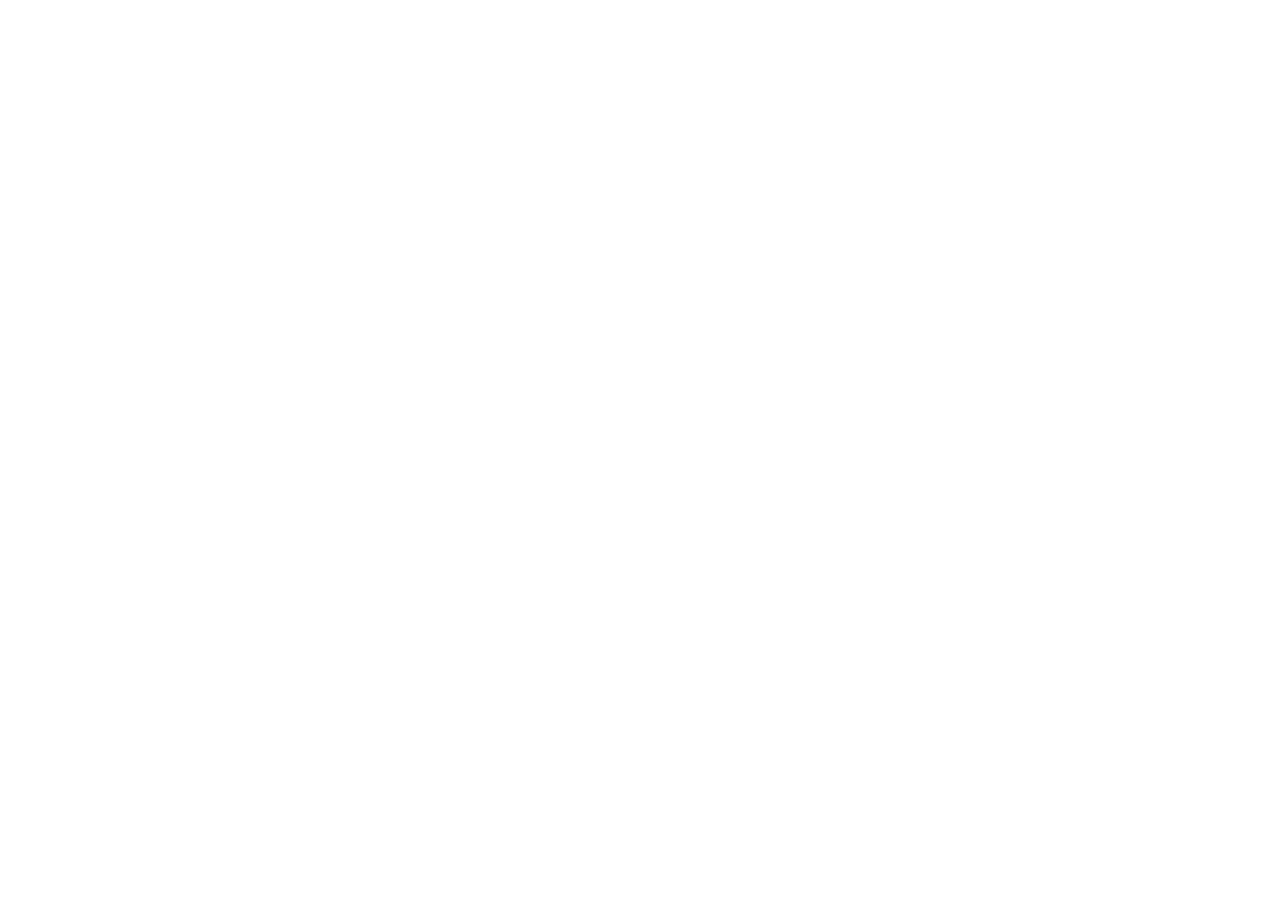
==== index.html @ 88d3b3ad "init commit" ====
<!DOCTYPE html>
<html lang="en">
<head>
    <meta charset="UTF-8">
    <meta name="viewport" content="width=device-width, initial-scale=1.0">
    <title>Test css</title>
</head>
<body>
    <header></header>
    <main></main>
    <footer></footer>
</body>
</html>
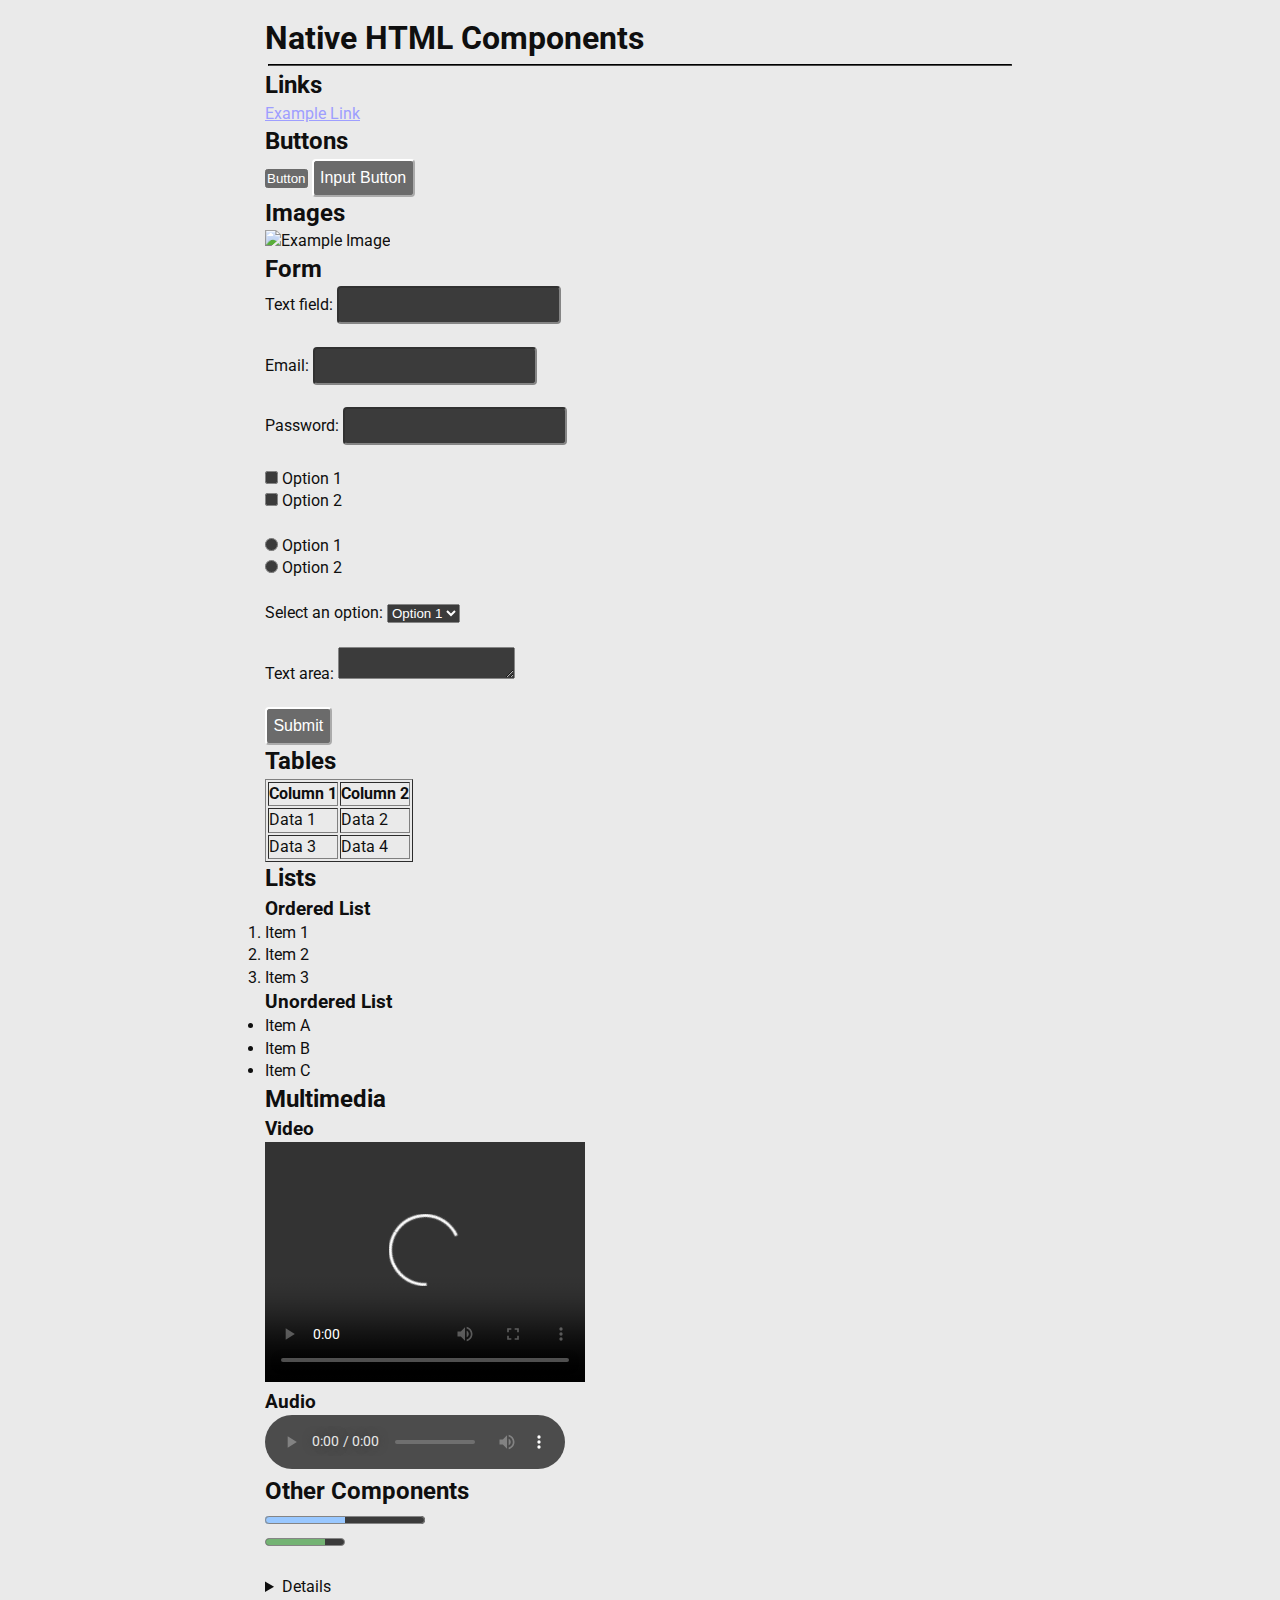
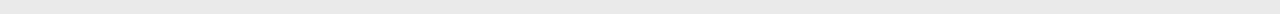
==== commit ec0afc95: "first css changes" ====
--- a/index.html
+++ b/index.html
@@ -1,13 +1,127 @@
 <!DOCTYPE html>
 <html lang="en">
-<head>
-    <meta charset="UTF-8">
-    <meta name="viewport" content="width=device-width, initial-scale=1.0">
-    <title>Test css</title>
-</head>
-<body>
-    <header></header>
-    <main></main>
-    <footer></footer>
-</body>
-</html>+  <head>
+    <meta charset="UTF-8" />
+    <meta name="viewport" content="width=device-width, initial-scale=1.0" />
+    <title>Native HTML Components</title>
+    <link rel="stylesheet" href="./db.css" />
+  </head>
+  <body>
+    <h1>Native HTML Components</h1>
+    <hr>
+
+    <!-- Links -->
+    <h2>Links</h2>
+    <a href="#">Example Link</a>
+
+    <!-- Buttons -->
+    <h2>Buttons</h2>
+    <button>Button</button>
+    <input type="button" value="Input Button" />
+
+    <!-- Images -->
+    <h2>Images</h2>
+    <img src="https://via.placeholder.com/150" alt="Example Image" />
+
+    <!-- Form -->
+    <h2>Form</h2>
+    <form>
+      <!-- Text fields -->
+      <label for="text">Text field:</label>
+      <input type="text" id="text" name="text" /><br /><br />
+
+      <label for="email">Email:</label>
+      <input type="email" id="email" name="email" /><br /><br />
+
+      <label for="password">Password:</label>
+      <input type="password" id="password" name="password" /><br /><br />
+
+      <!-- Checkboxes -->
+      <label><input type="checkbox" name="option1" value="1" /> Option 1</label
+      ><br />
+      <label><input type="checkbox" name="option2" value="2" /> Option 2</label
+      ><br /><br />
+
+      <!-- Radio buttons -->
+      <label><input type="radio" name="radio" value="option1" /> Option 1</label
+      ><br />
+      <label><input type="radio" name="radio" value="option2" /> Option 2</label
+      ><br /><br />
+
+      <!-- Dropdown (select) -->
+      <label for="select">Select an option:</label>
+      <select id="select" name="select">
+        <option value="1">Option 1</option>
+        <option value="2">Option 2</option>
+        <option value="3">Option 3</option></select
+      ><br /><br />
+
+      <!-- Textarea -->
+      <label for="textarea">Text area:</label>
+      <textarea id="textarea" name="textarea"></textarea><br /><br />
+
+      <input type="submit" value="Submit" />
+    </form>
+
+    <!-- Tables -->
+    <h2>Tables</h2>
+    <table border="1">
+      <thead>
+        <tr>
+          <th>Column 1</th>
+          <th>Column 2</th>
+        </tr>
+      </thead>
+      <tbody>
+        <tr>
+          <td>Data 1</td>
+          <td>Data 2</td>
+        </tr>
+        <tr>
+          <td>Data 3</td>
+          <td>Data 4</td>
+        </tr>
+      </tbody>
+    </table>
+
+    <!-- Lists -->
+    <h2>Lists</h2>
+    <h3>Ordered List</h3>
+    <ol>
+      <li>Item 1</li>
+      <li>Item 2</li>
+      <li>Item 3</li>
+    </ol>
+
+    <h3>Unordered List</h3>
+    <ul>
+      <li>Item A</li>
+      <li>Item B</li>
+      <li>Item C</li>
+    </ul>
+
+    <!-- Multimedia -->
+    <h2>Multimedia</h2>
+    <h3>Video</h3>
+    <video width="320" height="240" controls>
+      <source src="movie.mp4" type="video/mp4" />
+      Your browser does not support the video tag.
+    </video>
+
+    <h3>Audio</h3>
+    <audio controls>
+      <source src="audio.mp3" type="audio/mpeg" />
+      Your browser does not support the audio element.
+    </audio>
+
+    <!-- Other components -->
+    <h2>Other Components</h2>
+    <progress value="50" max="100"></progress><br />
+    <meter min="0" max="100" value="75">75%</meter><br /><br />
+
+    <details>
+      <summary>Details</summary>
+      This is hidden content that is revealed when clicked.
+    </details>
+  </body>
+</html>
--- a/db.css
+++ b/db.css
@@ -0,0 +1,50 @@
+@import url("https://fonts.googleapis.com/css2?family=Roboto:ital,wght@0,100;0,300;0,400;0,500;0,700;0,900;1,100;1,300;1,400;1,500;1,700;1,900&display=swap");
+
+:root {
+  --text-1: #0f0f0f;
+  --text-2: #4b4b4b;
+  --scrollbar-1: rgb(170, 170, 170);
+  --scrollbar-2: #fff;
+  --background-1: #eaeaea;
+}
+
+@media (prefers-color-scheme: dark) {
+  :root {
+    --text-1: #f8f8f8;
+    --text-2: #aaaaaa;
+    --scrollbar-1: #040a0f;
+    --scrollbar-2: #202b38;
+    --background-1: #090c1d;
+  }
+}
+* {
+  margin: 0;
+  padding: 0;
+}
+
+html {
+  font-family: "Roboto", "Open Sans", "Helvetica Neue", sans-serif;
+  scrollbar-color: var(--scrollbar-1) var(--scrollbar-2);
+  scrollbar-width: 4px;
+}
+
+body {
+  color-scheme: dark;
+  max-width: 750px;
+  background: var(--background-1);
+  color: var(--text-1);
+  font-size: 1rem;
+  line-height: 1.4;
+  padding: 1rem;
+  margin: 0 auto;
+}
+
+hr {
+  margin: 0.2rem;
+  border-color: var(--text-2);
+}
+input {
+  border-radius: 4px;
+  padding: 0.5rem 0.4rem;
+  font-size: 1rem;
+}
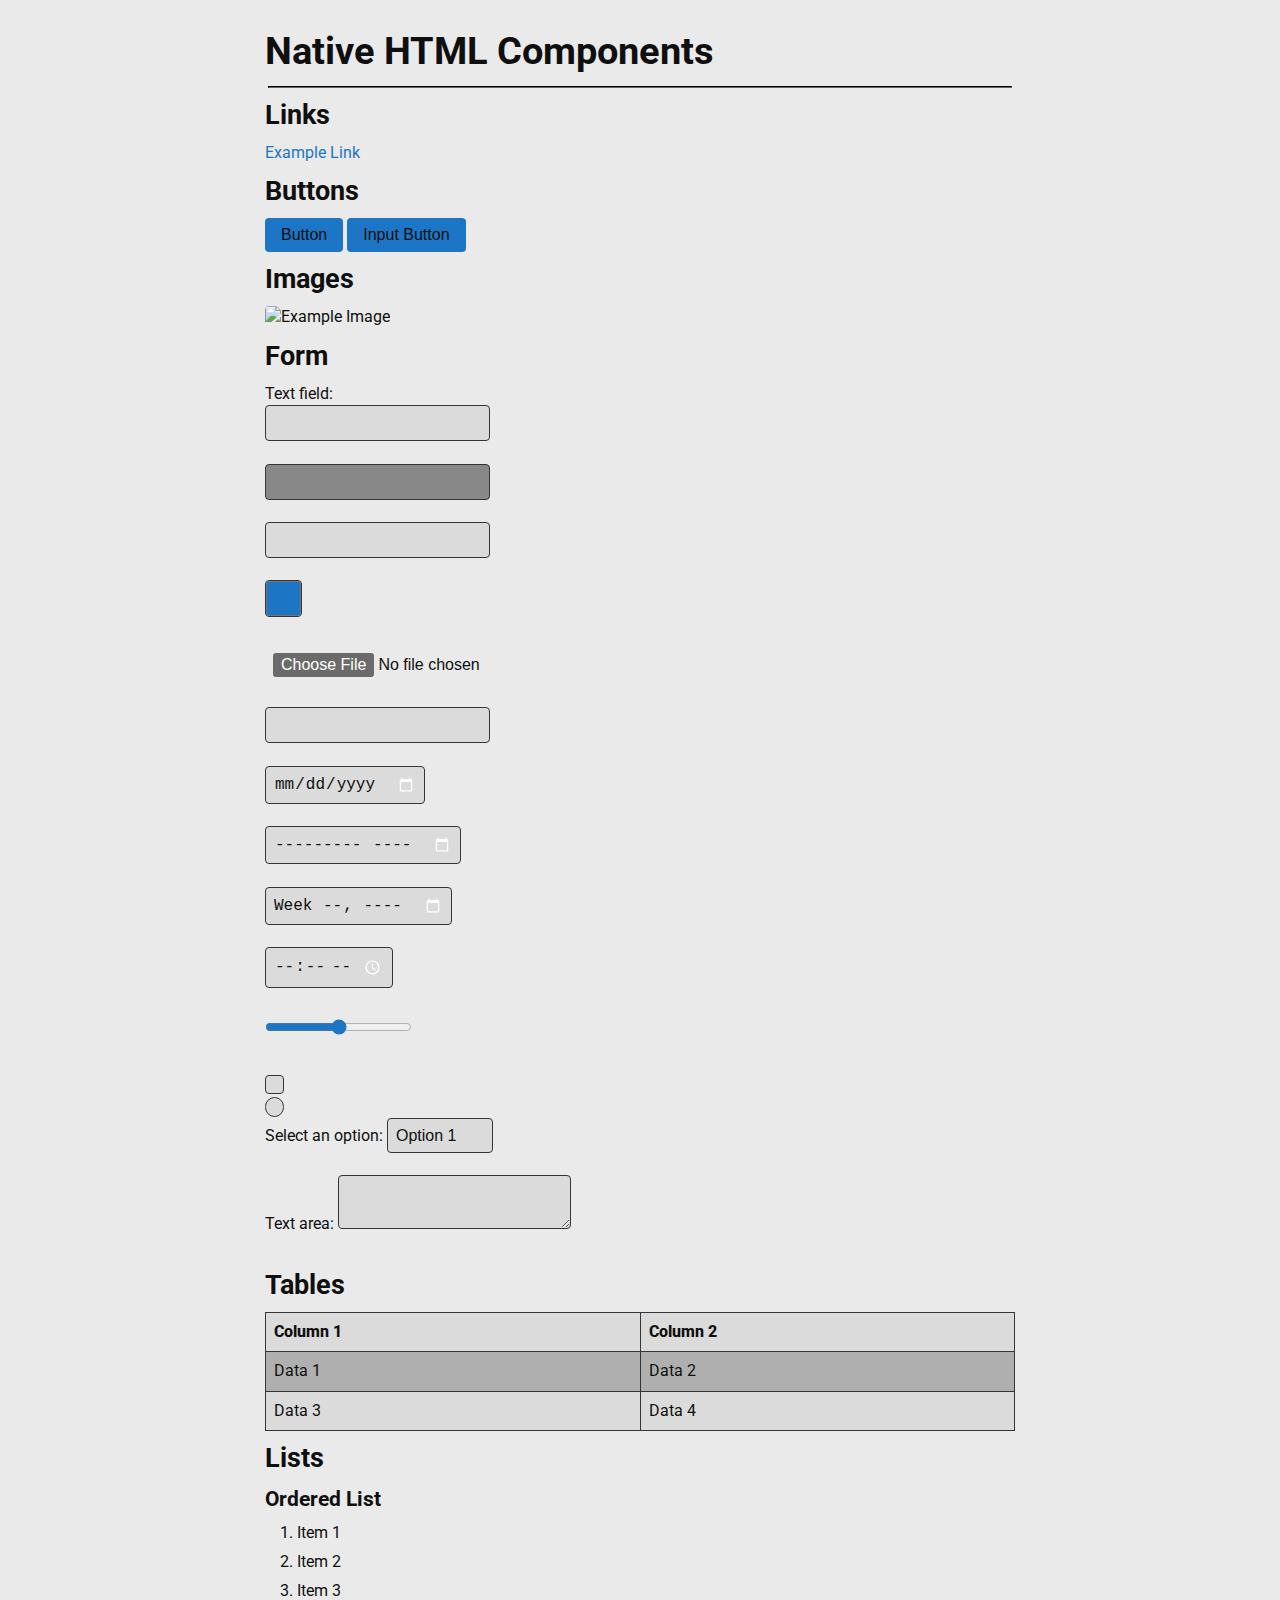
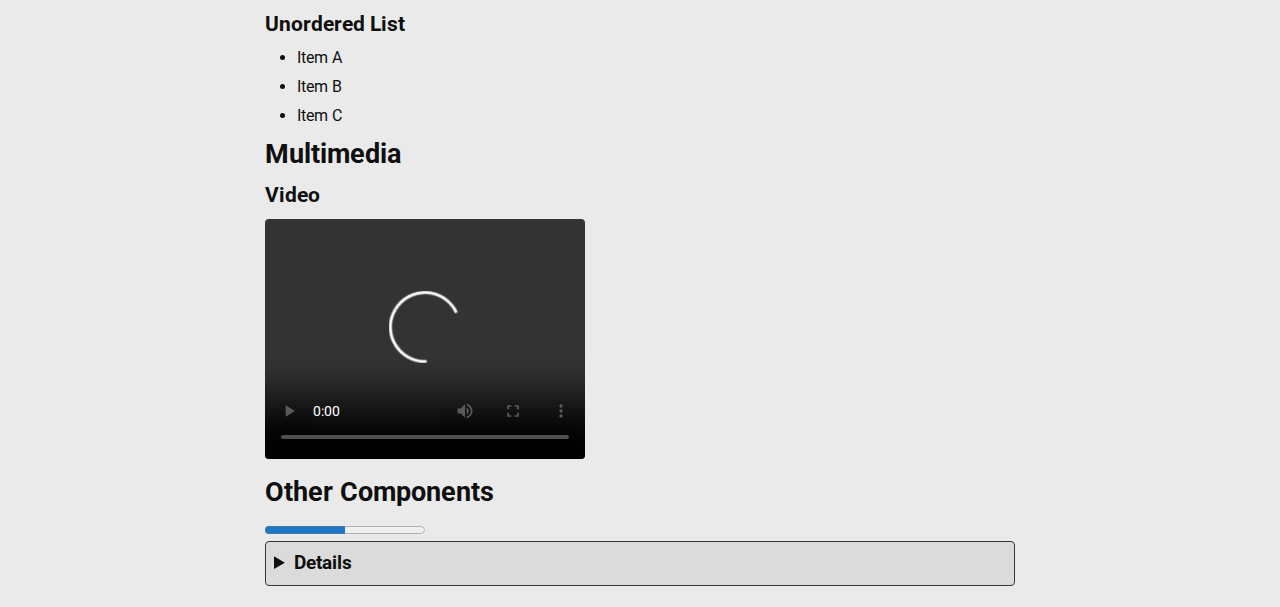
==== commit bcd28b3e: "inputs, select, buttons" ====
--- a/index.html
+++ b/index.html
@@ -2,13 +2,13 @@
 <html lang="en">
   <head>
     <meta charset="UTF-8" />
-    <meta name="viewport" content="width=device-width, initial-scale=1.0" />
+    <!-- <meta name="viewport" content="width=device-width, initial-scale=1.0" /> -->
     <title>Native HTML Components</title>
     <link rel="stylesheet" href="./db.css" />
   </head>
   <body>
     <h1>Native HTML Components</h1>
-    <hr>
+    <hr />
 
     <!-- Links -->
     <h2>Links</h2>
@@ -27,26 +27,25 @@
     <h2>Form</h2>
     <form>
       <!-- Text fields -->
-      <label for="text">Text field:</label>
+      <label for="text">Text field:</label><br>
       <input type="text" id="text" name="text" /><br /><br />
+      <input type="text" disabled /><br /><br />
+      <input type="text" readonly /><br /><br />
+      <input type="color" value="#1c76c5" /><br /><br />
+      <input type="file" /><br /><br />
+      <input type="password" /><br /><br />
+      <input type="date" /><br /><br />
+      <input type="month" /><br /><br />
+      <input type="week" /><br /><br />
+      <input type="time" /><br /><br />
+      <input type="range" /><br /><br />
 
-      <label for="email">Email:</label>
-      <input type="email" id="email" name="email" /><br /><br />
+      <input type="checkbox" name="option1" value="1" />
+      <br />
 
-      <label for="password">Password:</label>
-      <input type="password" id="password" name="password" /><br /><br />
+      <input type="radio" name="radio" value="option1" />
 
-      <!-- Checkboxes -->
-      <label><input type="checkbox" name="option1" value="1" /> Option 1</label
-      ><br />
-      <label><input type="checkbox" name="option2" value="2" /> Option 2</label
-      ><br /><br />
-
-      <!-- Radio buttons -->
-      <label><input type="radio" name="radio" value="option1" /> Option 1</label
-      ><br />
-      <label><input type="radio" name="radio" value="option2" /> Option 2</label
-      ><br /><br />
+      <br />
 
       <!-- Dropdown (select) -->
       <label for="select">Select an option:</label>
@@ -59,8 +58,6 @@
       <!-- Textarea -->
       <label for="textarea">Text area:</label>
       <textarea id="textarea" name="textarea"></textarea><br /><br />
-
-      <input type="submit" value="Submit" />
     </form>
 
     <!-- Tables -->
@@ -108,16 +105,9 @@
       Your browser does not support the video tag.
     </video>
 
-    <h3>Audio</h3>
-    <audio controls>
-      <source src="audio.mp3" type="audio/mpeg" />
-      Your browser does not support the audio element.
-    </audio>
-
     <!-- Other components -->
     <h2>Other Components</h2>
     <progress value="50" max="100"></progress><br />
-    <meter min="0" max="100" value="75">75%</meter><br /><br />
 
     <details>
       <summary>Details</summary>
--- a/db.css
+++ b/db.css
@@ -6,15 +6,29 @@
   --scrollbar-1: rgb(170, 170, 170);
   --scrollbar-2: #fff;
   --background-1: #eaeaea;
+  --input-background-1: #dbdbdb;
+  --input-background-2: #888888;
+  --input-background-3: #afafaf;
+  --border: #353535;
+  --select-arrow: url("");
+  --primary: #1c76c5;
+  --primary-hover: #145894;
+
+  --border-radius: 4px;
 }
 
 @media (prefers-color-scheme: dark) {
   :root {
-    --text-1: #f8f8f8;
-    --text-2: #aaaaaa;
+    --text-1: #dadada;
+    --text-2: #c7c7c7;
     --scrollbar-1: #040a0f;
     --scrollbar-2: #202b38;
-    --background-1: #090c1d;
+    --background-1: #0c0c0c;
+    --input-background-1: #121212;
+    --input-background-2: #272727;
+    --input-background-3: #191919;
+    --select-arrow: url("[data-uri]");
+    --border: #353535;
   }
 }
 * {
@@ -41,10 +55,234 @@
 
 hr {
   margin: 0.2rem;
-  border-color: var(--text-2);
-}
+  border-color: var(--text-1);
+}
+
+textarea,
+select,
 input {
-  border-radius: 4px;
-  padding: 0.5rem 0.4rem;
-  font-size: 1rem;
-}
+  appearance: none;
+  -webkit-appearance: none;
+  -moz-appearance: none;
+}
+/* Titles */
+h1,
+h2,
+h3,
+h4,
+h5,
+h6 {
+  font-weight: bolder;
+  margin-bottom: 0.5rem;
+  margin-top: 0.5rem;
+}
+
+h1 {
+  font-size: 2.4rem;
+}
+h2 {
+  font-size: 1.7rem;
+}
+h3 {
+  font-size: 1.3rem;
+}
+h4 {
+  font-size: 1.1rem;
+}
+h5 {
+  font-size: 1rem;
+}
+h6 {
+  font-size: 0.9rem;
+}
+
+/* Anchor */
+a {
+  color: var(--primary);
+  text-decoration: none;
+}
+a:hover {
+  color: var(--primary-hover);
+  text-decoration: underline;
+}
+
+/* Inputs */
+input,
+select,
+textarea {
+  color: var(--text-1);
+  background-color: var(--input-background-1);
+  border-radius: var(--border-radius);
+  padding: 0.5rem;
+  font-size: 1rem;
+  border: 1px solid var(--border);
+  transition: 0.2s ease-in-out all;
+}
+input:focus,
+select:focus,
+textarea:focus {
+  border: 1px solid var(--primary);
+  outline: none;
+}
+
+input[type="color"] {
+  padding: 0;
+  height: 2.3rem;
+  overflow: none;
+  width: 2.3rem;
+  cursor: pointer;
+}
+
+input[type="color"]::-webkit-color-swatch-wrapper {
+  padding: 0;
+}
+input[disabled] {
+  background-color: var(--input-background-2);
+}
+input[disabled],
+input[readonly] {
+  cursor: context-menu;
+}
+input[type="file"] {
+  background: none;
+  border: none;
+}
+
+input[type="range"],
+input[type="file"] {
+  background-color: none;
+}
+input[type="checkbox"],
+input[type="radio"] {
+  position: relative;
+  vertical-align: middle;
+  width: 1.2rem;
+  height: 1.2rem;
+}
+input[type="radio"] {
+  border-radius: 50%;
+}
+input[type="checkbox"]:checked,
+input[type="radio"]:checked {
+  background-color: var(--primary);
+}
+
+input[type="checkbox"]:checked::after {
+  content: "✔";
+  color: var(--input-background-1);
+  position: absolute;
+  top: -2px;
+  left: 3px;
+}
+input[type="radio"]:checked::after {
+  content: "";
+  display: block;
+  background-color: var(--input-background-1);
+  width: 0.6rem;
+  height: 0.6rem;
+  border-radius: 50%;
+  position: absolute;
+  top: 50%;
+  left: 54%;
+  transform: translate(-50%, -50%);
+}
+
+input[type="range"] {
+  appearance: auto;
+  accent-color: var(--primary);
+}
+
+progress {
+  accent-color: var(--primary);
+}
+
+/* Select */
+select {
+  background: var(--input-background-1) var(--select-arrow) calc(100% - 4px)
+    no-repeat;
+  padding-right: 35px;
+}
+
+/* Buttons */
+button,
+input[type="submit"],
+input[type="reset"],
+input[type="button"] {
+  border: none;
+  outline: none;
+  cursor: pointer;
+  padding: 0.5rem 1rem;
+  font-size: 1rem;
+  border-radius: var(--border-radius);
+  background-color: var(--primary);
+  color: var(--text-1);
+}
+
+button:hover,
+input[type="submit"]:hover,
+input[type="reset"]:hover,
+input[type="button"]:hover {
+  background: var(--primary-hover);
+}
+
+/* Table */
+table {
+  width: 100%;
+  border: var(--border);
+  border-collapse: collapse;
+}
+th,
+td {
+  border-bottom: 1px solid var(--border);
+  padding: 0.5rem;
+}
+th {
+  text-align: left;
+  font-weight: 800;
+  background: var(--input-background-1);
+}
+tr:nth-child(odd) {
+  background: var(--input-background-3);
+}
+tr:nth-child(even) {
+  background: var(--input-background-1);
+}
+
+/* Lists*/
+ol,
+ul {
+  padding-left: 2rem;
+}
+li {
+  margin-top: 0.4rem;
+}
+
+/* Media */
+video,
+img {
+  border-radius: var(--border-radius);
+}
+/* Details */
+details {
+  padding: 0.5rem;
+  background-color: var(--input-background-1);
+  font-size: 1.2rem;
+  border: 1px solid var(--border);
+  border-radius: var(--border-radius);
+}
+summary {
+  cursor: pointer;
+  font-weight: bold;
+  padding: 0.5rem;
+  margin: -0.5rem;
+  word-break: break-all;
+}
+details[open] > summary + * {
+  margin-top: 0;
+}
+details[open] > summary {
+  margin-bottom: 0.5rem;
+}
+details[open] > :last-child {
+  margin-bottom: 0;
+}
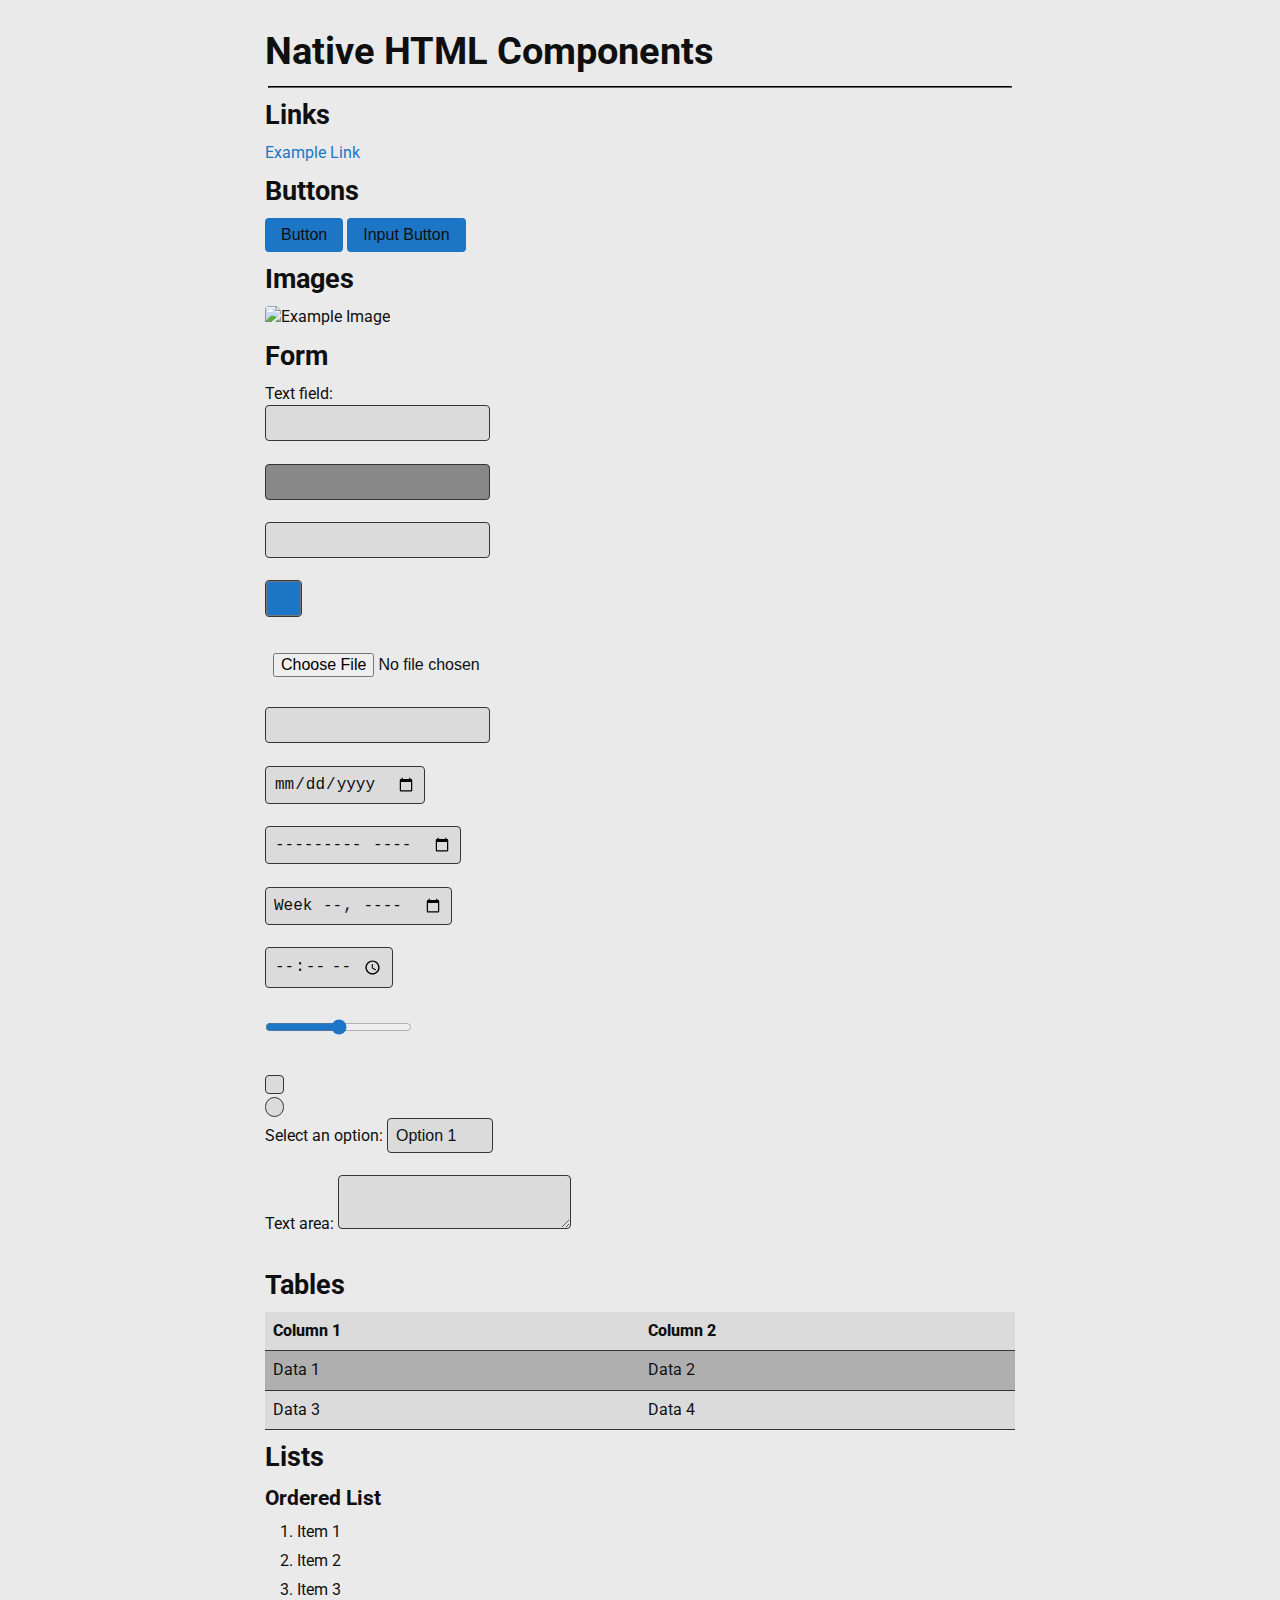
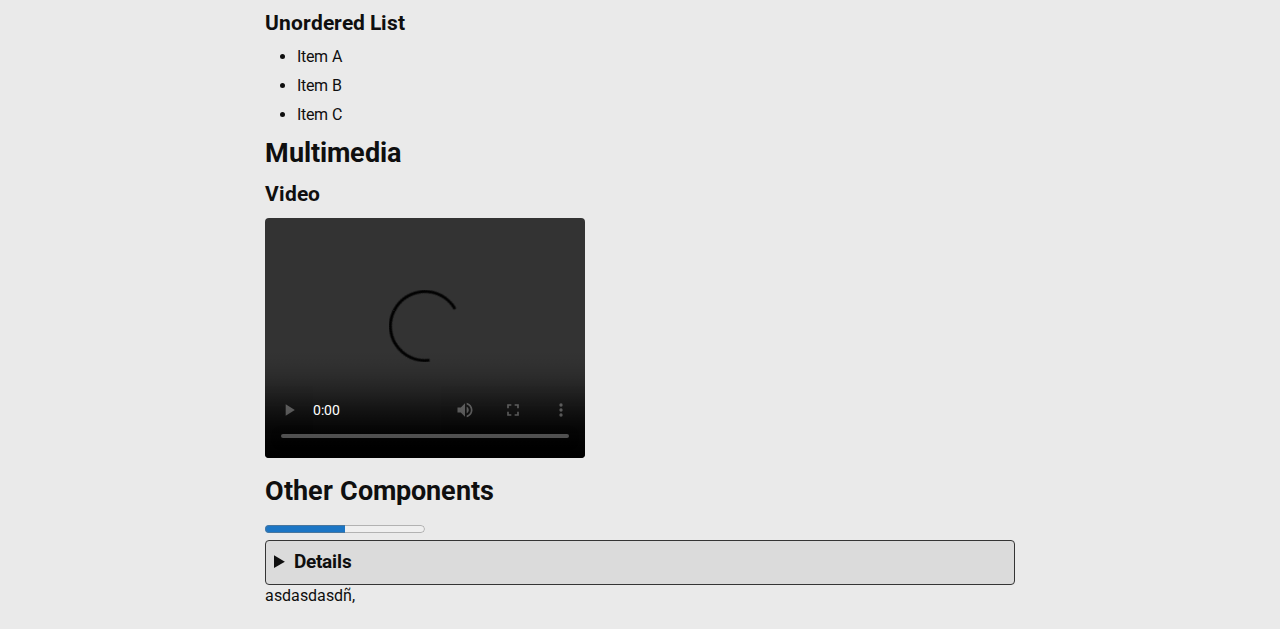
==== commit 78841401: "refactor: update CSS variables for improved theming and add demo HTML structure" ====
--- a/index.html
+++ b/index.html
@@ -62,7 +62,7 @@
 
     <!-- Tables -->
     <h2>Tables</h2>
-    <table border="1">
+    <table >
       <thead>
         <tr>
           <th>Column 1</th>
@@ -113,5 +113,8 @@
       <summary>Details</summary>
       This is hidden content that is revealed when clicked.
     </details>
+    <aside>
+      asdasdasdñ,
+    </aside>
   </body>
 </html>
--- a/db.css
+++ b/db.css
@@ -1,34 +1,35 @@
 @import url("https://fonts.googleapis.com/css2?family=Roboto:ital,wght@0,100;0,300;0,400;0,500;0,700;0,900;1,100;1,300;1,400;1,500;1,700;1,900&display=swap");
 
 :root {
-  --text-1: #0f0f0f;
-  --text-2: #4b4b4b;
-  --scrollbar-1: rgb(170, 170, 170);
-  --scrollbar-2: #fff;
-  --background-1: #eaeaea;
-  --input-background-1: #dbdbdb;
-  --input-background-2: #888888;
-  --input-background-3: #afafaf;
+  --text-1: #dadada;
+  --text-2: #c7c7c7;
+  --scrollbar-1: #040a0f;
+  --scrollbar-2: #202b38;
+  --background-1: #0c0c0c;
+  --input-background-1: #121212;
+  --input-background-2: #272727;
+  --input-background-3: #191919;
   --border: #353535;
-  --select-arrow: url("");
+  --select-arrow: url("[data-uri]");
+
   --primary: #1c76c5;
   --primary-hover: #145894;
 
   --border-radius: 4px;
 }
 
-@media (prefers-color-scheme: dark) {
+@media (prefers-color-scheme: light) {
   :root {
-    --text-1: #dadada;
-    --text-2: #c7c7c7;
-    --scrollbar-1: #040a0f;
-    --scrollbar-2: #202b38;
-    --background-1: #0c0c0c;
-    --input-background-1: #121212;
-    --input-background-2: #272727;
-    --input-background-3: #191919;
-    --select-arrow: url("[data-uri]");
+    --text-1: #0f0f0f;
+    --text-2: #4b4b4b;
+    --scrollbar-1: rgb(170, 170, 170);
+    --scrollbar-2: #fff;
+    --background-1: #eaeaea;
+    --input-background-1: #dbdbdb;
+    --input-background-2: #888888;
+    --input-background-3: #afafaf;
     --border: #353535;
+    --select-arrow: url("");
   }
 }
 * {
@@ -37,13 +38,13 @@
 }
 
 html {
-  font-family: "Roboto", "Open Sans", "Helvetica Neue", sans-serif;
+  font-family: "Poppins", "Roboto", "Open Sans", "Helvetica Neue", sans-serif;
   scrollbar-color: var(--scrollbar-1) var(--scrollbar-2);
   scrollbar-width: 4px;
 }
 
 body {
-  color-scheme: dark;
+  /* color-scheme: dark; */
   max-width: 750px;
   background: var(--background-1);
   color: var(--text-1);
@@ -52,19 +53,27 @@
   padding: 1rem;
   margin: 0 auto;
 }
+/* Containers */
+section {
+  padding: 2rem 0;
+  border-top: 1px solid var(--border);
+  border-bottom: 1px solid var(--border);
+  margin: 2rem 0;
+}
+article {
+  padding: 0.5rem;
+  border: 1px solid var(--border);
+  margin: 1rem 0;
+  border-radius: var(--border-radius);
+}
+
+/* Separators */
 
 hr {
   margin: 0.2rem;
   border-color: var(--text-1);
 }
 
-textarea,
-select,
-input {
-  appearance: none;
-  -webkit-appearance: none;
-  -moz-appearance: none;
-}
 /* Titles */
 h1,
 h2,
@@ -107,6 +116,13 @@
 }
 
 /* Inputs */
+textarea,
+select,
+input {
+  appearance: none;
+  -webkit-appearance: none;
+  -moz-appearance: none;
+}
 input,
 select,
 textarea {
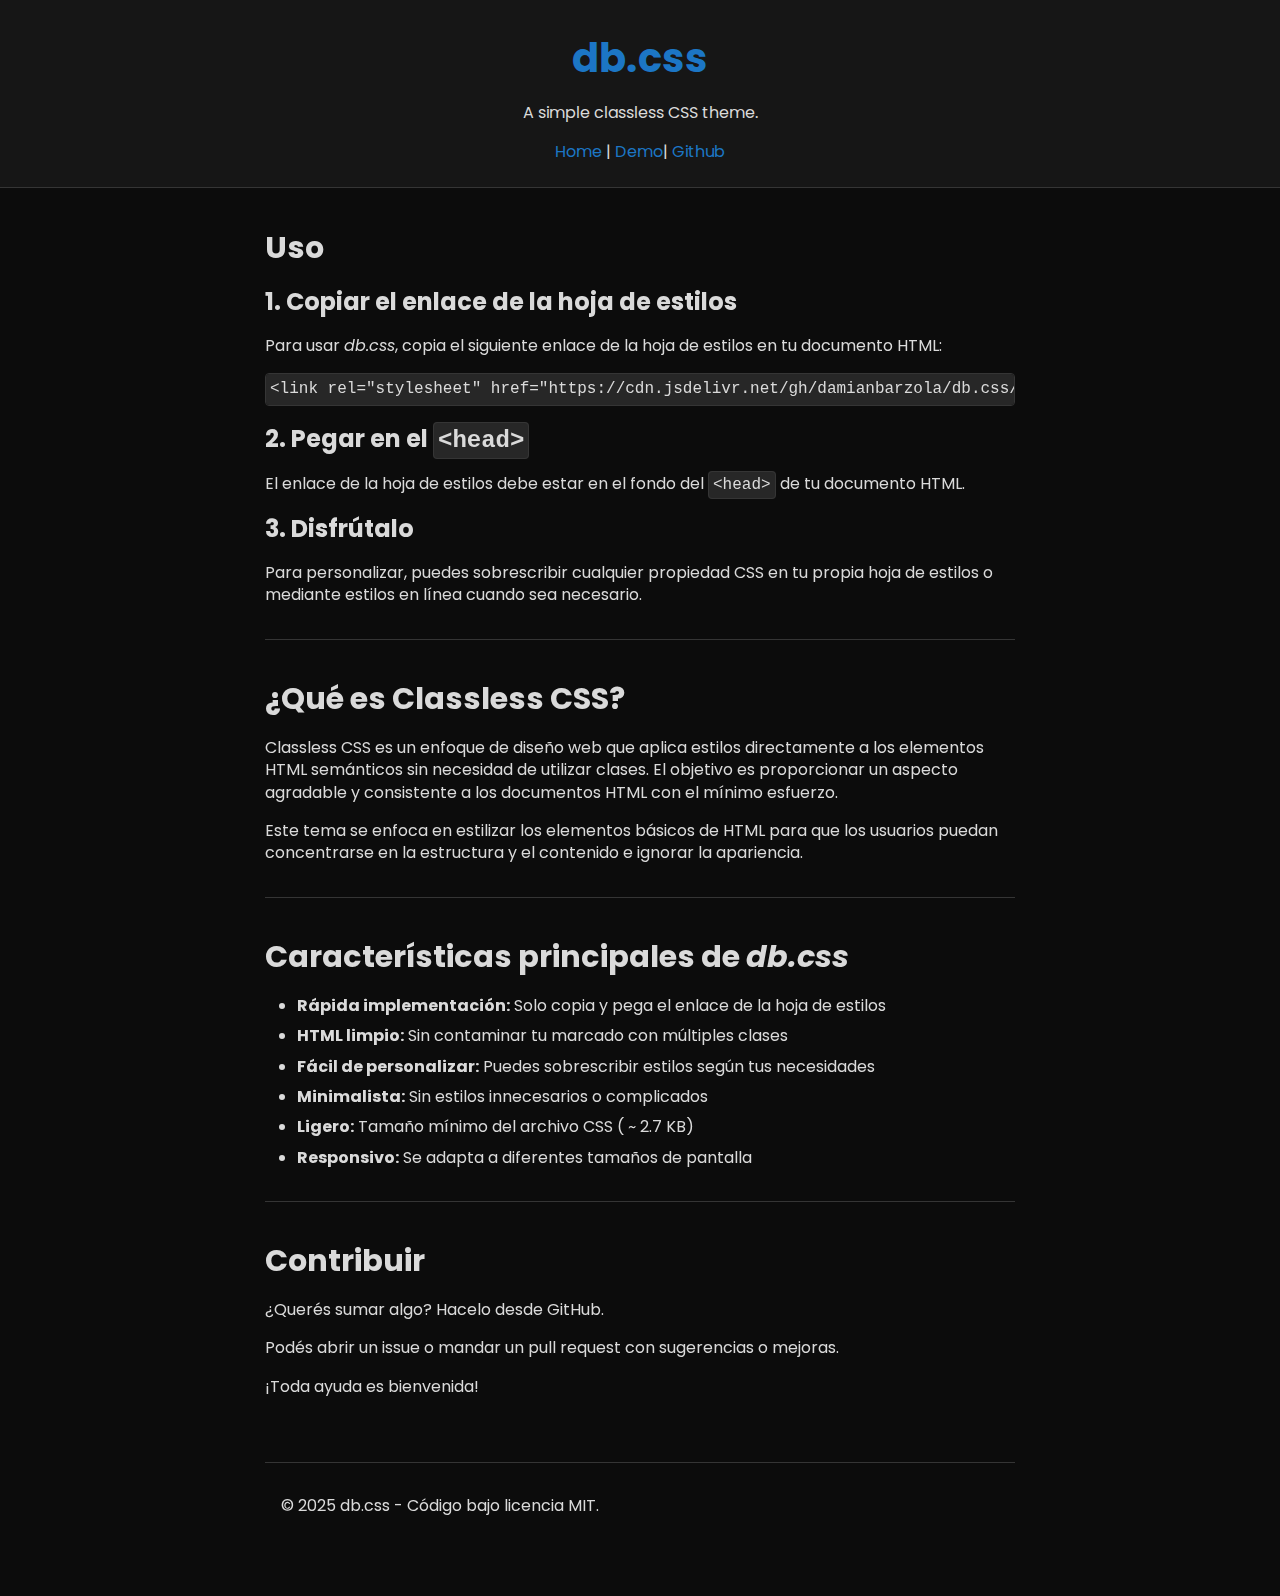
==== commit d45f9f08: "feat: add MIT License and enhance README with usage instructions and features" ====
--- a/index.html
+++ b/index.html
@@ -1,120 +1,65 @@
 <!DOCTYPE html>
 <html lang="en">
-  <head>
-    <meta charset="UTF-8" />
-    <!-- <meta name="viewport" content="width=device-width, initial-scale=1.0" /> -->
-    <title>Native HTML Components</title>
-    <link rel="stylesheet" href="./db.css" />
-  </head>
-  <body>
-    <h1>Native HTML Components</h1>
-    <hr />
+<head>
+    <meta charset="UTF-8">
+    <meta name="viewport" content="width=device-width, initial-scale=1.0">
+    <title>db.css</title>
+    <link rel="stylesheet" href="db.css">
+</head>
+<body>
+    <header>
+        <h1> db.css</h1>
+        <p >A simple classless CSS theme.</p>
+        <nav>
+            <a href="/">Home</a>
+            |
+            <a href="/demo"> Demo</a>|
+            <a href="http://github.com/damianbarzola/db.css">Github</a>
+        </nav>
+    </header>
 
-    <!-- Links -->
-    <h2>Links</h2>
-    <a href="#">Example Link</a>
+    <main>
+        <section id="usage">
+            <h2>Uso</h2>
 
-    <!-- Buttons -->
-    <h2>Buttons</h2>
-    <button>Button</button>
-    <input type="button" value="Input Button" />
+            <h3>1. Copiar el enlace de la hoja de estilos</h3>
+            <p>Para usar <i>db.css</i>, copia el siguiente enlace de la hoja de estilos en tu documento HTML:</p>
+            <pre>&lt;link rel="stylesheet" href="https://cdn.jsdelivr.net/gh/damianbarzola/db.css/db.css"&gt;</pre>
+            
+            <h3>2. Pegar en el <code>&lt;head&gt;</code></h3>
+            <p>El enlace de la hoja de estilos debe estar en el fondo del <code>&lt;head&gt;</code> de tu documento HTML.</p>
 
-    <!-- Images -->
-    <h2>Images</h2>
-    <img src="https://via.placeholder.com/150" alt="Example Image" />
+            <h3>3. Disfrútalo </h3>
+            <p>Para personalizar, puedes sobrescribir cualquier propiedad CSS en tu propia hoja de estilos o mediante estilos en línea cuando sea necesario.</p>
+        </section>
 
-    <!-- Form -->
-    <h2>Form</h2>
-    <form>
-      <!-- Text fields -->
-      <label for="text">Text field:</label><br>
-      <input type="text" id="text" name="text" /><br /><br />
-      <input type="text" disabled /><br /><br />
-      <input type="text" readonly /><br /><br />
-      <input type="color" value="#1c76c5" /><br /><br />
-      <input type="file" /><br /><br />
-      <input type="password" /><br /><br />
-      <input type="date" /><br /><br />
-      <input type="month" /><br /><br />
-      <input type="week" /><br /><br />
-      <input type="time" /><br /><br />
-      <input type="range" /><br /><br />
+        <section id="what-is">
+            <h2>¿Qué es Classless CSS?</h2>
+            <p>Classless CSS es un enfoque de diseño web que aplica estilos directamente a los elementos HTML semánticos sin necesidad de utilizar clases. El objetivo es proporcionar un aspecto agradable y consistente a los documentos HTML con el mínimo esfuerzo.</p>
+            <p>Este tema se enfoca en estilizar los elementos básicos de HTML para que los usuarios puedan concentrarse en la estructura y el contenido e ignorar la apariencia.</p>
+        </section>
 
-      <input type="checkbox" name="option1" value="1" />
-      <br />
+        <section id="characteristics">
+            <h2>Características principales de <i>db.css</i></h2>
+            <ul>
+                <li><strong>Rápida implementación:</strong> Solo copia y pega el enlace de la hoja de estilos</li>
+                <li><strong>HTML limpio:</strong> Sin contaminar tu marcado con múltiples clases</li>
+                <li><strong>Fácil de personalizar:</strong> Puedes sobrescribir estilos según tus necesidades</li>
+                <li><strong>Minimalista:</strong> Sin estilos innecesarios o complicados</li>
+                <li><strong>Ligero:</strong> Tamaño mínimo del archivo CSS ( ~ 2.7 KB)</li>
+                <li><strong>Responsivo:</strong> Se adapta a diferentes tamaños de pantalla</li>
+            </ul>
+        </section>
+        <section id="contributing">
+            <h2>Contribuir</h2>
+            <p>¿Querés sumar algo? Hacelo desde GitHub.</p>
+            <p>Podés abrir un issue o mandar un pull request con sugerencias o mejoras.</p>
+            <p>¡Toda ayuda es bienvenida!</p>
 
-      <input type="radio" name="radio" value="option1" />
-
-      <br />
-
-      <!-- Dropdown (select) -->
-      <label for="select">Select an option:</label>
-      <select id="select" name="select">
-        <option value="1">Option 1</option>
-        <option value="2">Option 2</option>
-        <option value="3">Option 3</option></select
-      ><br /><br />
-
-      <!-- Textarea -->
-      <label for="textarea">Text area:</label>
-      <textarea id="textarea" name="textarea"></textarea><br /><br />
-    </form>
-
-    <!-- Tables -->
-    <h2>Tables</h2>
-    <table >
-      <thead>
-        <tr>
-          <th>Column 1</th>
-          <th>Column 2</th>
-        </tr>
-      </thead>
-      <tbody>
-        <tr>
-          <td>Data 1</td>
-          <td>Data 2</td>
-        </tr>
-        <tr>
-          <td>Data 3</td>
-          <td>Data 4</td>
-        </tr>
-      </tbody>
-    </table>
-
-    <!-- Lists -->
-    <h2>Lists</h2>
-    <h3>Ordered List</h3>
-    <ol>
-      <li>Item 1</li>
-      <li>Item 2</li>
-      <li>Item 3</li>
-    </ol>
-
-    <h3>Unordered List</h3>
-    <ul>
-      <li>Item A</li>
-      <li>Item B</li>
-      <li>Item C</li>
-    </ul>
-
-    <!-- Multimedia -->
-    <h2>Multimedia</h2>
-    <h3>Video</h3>
-    <video width="320" height="240" controls>
-      <source src="movie.mp4" type="video/mp4" />
-      Your browser does not support the video tag.
-    </video>
-
-    <!-- Other components -->
-    <h2>Other Components</h2>
-    <progress value="50" max="100"></progress><br />
-
-    <details>
-      <summary>Details</summary>
-      This is hidden content that is revealed when clicked.
-    </details>
-    <aside>
-      asdasdasdñ,
-    </aside>
-  </body>
-</html>
+        </section>
+    </main>
+    <footer>
+        <p>© 2025 db.css - Código bajo licencia MIT.</p>
+    </footer>
+</body>
+</html>--- a/db.css
+++ b/db.css
@@ -1,4 +1,4 @@
-@import url("https://fonts.googleapis.com/css2?family=Roboto:ital,wght@0,100;0,300;0,400;0,500;0,700;0,900;1,100;1,300;1,400;1,500;1,700;1,900&display=swap");
+@import url("https://fonts.googleapis.com/css2?family=Poppins:wght@300;400;500;600;700;800&display=swap");
 
 :root {
   --text-1: #dadada;
@@ -6,6 +6,7 @@
   --scrollbar-1: #040a0f;
   --scrollbar-2: #202b38;
   --background-1: #0c0c0c;
+  --background-2: #161616;
   --input-background-1: #121212;
   --input-background-2: #272727;
   --input-background-3: #191919;
@@ -17,64 +18,68 @@
 
   --border-radius: 4px;
 }
-
-@media (prefers-color-scheme: light) {
-  :root {
-    --text-1: #0f0f0f;
-    --text-2: #4b4b4b;
-    --scrollbar-1: rgb(170, 170, 170);
-    --scrollbar-2: #fff;
-    --background-1: #eaeaea;
-    --input-background-1: #dbdbdb;
-    --input-background-2: #888888;
-    --input-background-3: #afafaf;
-    --border: #353535;
-    --select-arrow: url("");
-  }
-}
 * {
   margin: 0;
   padding: 0;
 }
-
 html {
-  font-family: "Poppins", "Roboto", "Open Sans", "Helvetica Neue", sans-serif;
+  font-family: Poppins, "Open Sans", "Helvetica Neue", sans-serif;
   scrollbar-color: var(--scrollbar-1) var(--scrollbar-2);
   scrollbar-width: 4px;
 }
-
 body {
-  /* color-scheme: dark; */
   max-width: 750px;
   background: var(--background-1);
   color: var(--text-1);
   font-size: 1rem;
   line-height: 1.4;
-  padding: 1rem;
   margin: 0 auto;
-}
-/* Containers */
+  padding: 0 1rem;
+  overflow-x: hidden;
+}
 section {
-  padding: 2rem 0;
+  padding: 1rem 0;
+  border-bottom: 1px solid var(--border);
+  margin: 1rem 0;
+}
+section:last-child {
+  border-bottom: none;
+}
+article {
+  padding: 0.7rem 0.5rem;
+  border: 1px solid var(--border);
+  margin: 1rem 0;
+  border-radius: var(--border-radius);
+}
+header {
+  padding: 1.5rem 0;
+  border-bottom: 1px solid var(--border);
+  text-align: center;
+  background-color: var(--background-2);
+  position: relative;
+  left: 50%;
+  right: 50%;
+  margin-left: -50vw;
+  margin-right: -49vw;
+  width: 100vw;
+}
+header h1 {
+  color: var(--primary);
+}
+
+footer {
+  padding: 1rem 1rem 2rem 1rem;
   border-top: 1px solid var(--border);
-  border-bottom: 1px solid var(--border);
   margin: 2rem 0;
 }
-article {
-  padding: 0.5rem;
-  border: 1px solid var(--border);
-  margin: 1rem 0;
-  border-radius: var(--border-radius);
-}
-
-/* Separators */
-
+aside {
+  padding: 0.7rem 0.5rem;
+  margin: 1rem 0;
+}
 hr {
   margin: 0.2rem;
-  border-color: var(--text-1);
-}
-
-/* Titles */
+  border-color: var(--border);
+}
 h1,
 h2,
 h3,
@@ -82,21 +87,20 @@
 h5,
 h6 {
   font-weight: bolder;
-  margin-bottom: 0.5rem;
-  margin-top: 0.5rem;
-}
-
+  margin-bottom: 1rem;
+  margin-top: 0.4rem;
+}
 h1 {
-  font-size: 2.4rem;
+  font-size: 2.5rem;
 }
 h2 {
-  font-size: 1.7rem;
+  font-size: 1.9rem;
 }
 h3 {
-  font-size: 1.3rem;
+  font-size: 1.5rem;
 }
 h4 {
-  font-size: 1.1rem;
+  font-size: 1.2rem;
 }
 h5 {
   font-size: 1rem;
@@ -104,8 +108,52 @@
 h6 {
   font-size: 0.9rem;
 }
-
-/* Anchor */
+p,
+span {
+  margin: 1rem 0;
+}
+::selection,
+mark {
+  background-color: var(--primary-hover);
+  color: white;
+}
+blockquote {
+  background-color: var(--input-background-2);
+  padding: 0.8rem;
+  border-radius: var(--border-radius);
+  border-left: 4px solid var(--primary);
+  margin: 1rem 0;
+  font-style: italic;
+}
+cite {
+  color: var(--text-2);
+  font-style: normal;
+}
+kbd,
+code,
+pre,
+samp {
+  background-color: var(--input-background-2);
+  padding: 0.25rem;
+  border-radius: var(--border-radius);
+  border: 1px solid var(--border);
+  color: var(--text-1);
+  margin-bottom: 1rem;
+}
+pre {
+  overflow: auto;
+}
+kbd {
+  font-size: 0.9rem;
+  font-weight: bold;
+  border-bottom: 2px solid var(--primary);
+}
+var {
+  font-family: monospace;
+}
+abbr {
+  cursor: help;
+}
 a {
   color: var(--primary);
   text-decoration: none;
@@ -114,8 +162,6 @@
   color: var(--primary-hover);
   text-decoration: underline;
 }
-
-/* Inputs */
 textarea,
 select,
 input {
@@ -126,10 +172,12 @@
 input,
 select,
 textarea {
+  display: block;
   color: var(--text-1);
   background-color: var(--input-background-1);
   border-radius: var(--border-radius);
   padding: 0.5rem;
+  margin: 0.5rem 0;
   font-size: 1rem;
   border: 1px solid var(--border);
   transition: 0.2s ease-in-out all;
@@ -140,7 +188,6 @@
   border: 1px solid var(--primary);
   outline: none;
 }
-
 input[type="color"] {
   padding: 0;
   height: 2.3rem;
@@ -148,7 +195,6 @@
   width: 2.3rem;
   cursor: pointer;
 }
-
 input[type="color"]::-webkit-color-swatch-wrapper {
   padding: 0;
 }
@@ -163,13 +209,13 @@
   background: none;
   border: none;
 }
-
 input[type="range"],
 input[type="file"] {
   background-color: none;
 }
 input[type="checkbox"],
 input[type="radio"] {
+  display: initial;
   position: relative;
   vertical-align: middle;
   width: 1.2rem;
@@ -182,7 +228,6 @@
 input[type="radio"]:checked {
   background-color: var(--primary);
 }
-
 input[type="checkbox"]:checked::after {
   content: "✔";
   color: var(--input-background-1);
@@ -202,24 +247,31 @@
   left: 54%;
   transform: translate(-50%, -50%);
 }
-
 input[type="range"] {
   appearance: auto;
   accent-color: var(--primary);
 }
-
 progress {
   accent-color: var(--primary);
 }
-
-/* Select */
 select {
   background: var(--input-background-1) var(--select-arrow) calc(100% - 4px)
     no-repeat;
   padding-right: 35px;
 }
-
-/* Buttons */
+form {
+  margin-bottom: 1rem;
+}
+fieldset {
+  margin: 1rem 0;
+  border: 1px solid var(--border);
+  border-radius: var(--border-radius);
+  padding: 1.5rem;
+}
+legend {
+  font-weight: 600;
+  font-size: 1rem;
+}
 button,
 input[type="submit"],
 input[type="reset"],
@@ -233,15 +285,12 @@
   background-color: var(--primary);
   color: var(--text-1);
 }
-
 button:hover,
 input[type="submit"]:hover,
 input[type="reset"]:hover,
 input[type="button"]:hover {
   background: var(--primary-hover);
 }
-
-/* Table */
 table {
   width: 100%;
   border: var(--border);
@@ -263,28 +312,46 @@
 tr:nth-child(even) {
   background: var(--input-background-1);
 }
-
-/* Lists*/
+table caption {
+  font-weight: bold;
+  margin-bottom: 0.2rem;
+}
+tfoot tr td {
+  background: var(--input-background-1);
+  border: none;
+}
 ol,
 ul {
   padding-left: 2rem;
+  margin: 1rem 0;
 }
 li {
-  margin-top: 0.4rem;
-}
-
-/* Media */
+  margin-top: 0.5rem;
+}
+dl {
+  padding-left: 1rem;
+  margin: 1rem 0;
+}
+dt {
+  font-weight: bold;
+  margin-bottom: 0.3rem;
+  font-size: 1.05rem;
+}
+dd {
+  margin-left: 1.5rem;
+  margin-bottom: 0.5rem;
+}
 video,
 img {
   border-radius: var(--border-radius);
 }
-/* Details */
 details {
   padding: 0.5rem;
   background-color: var(--input-background-1);
   font-size: 1.2rem;
   border: 1px solid var(--border);
   border-radius: var(--border-radius);
+  margin-bottom: 1rem;
 }
 summary {
   cursor: pointer;
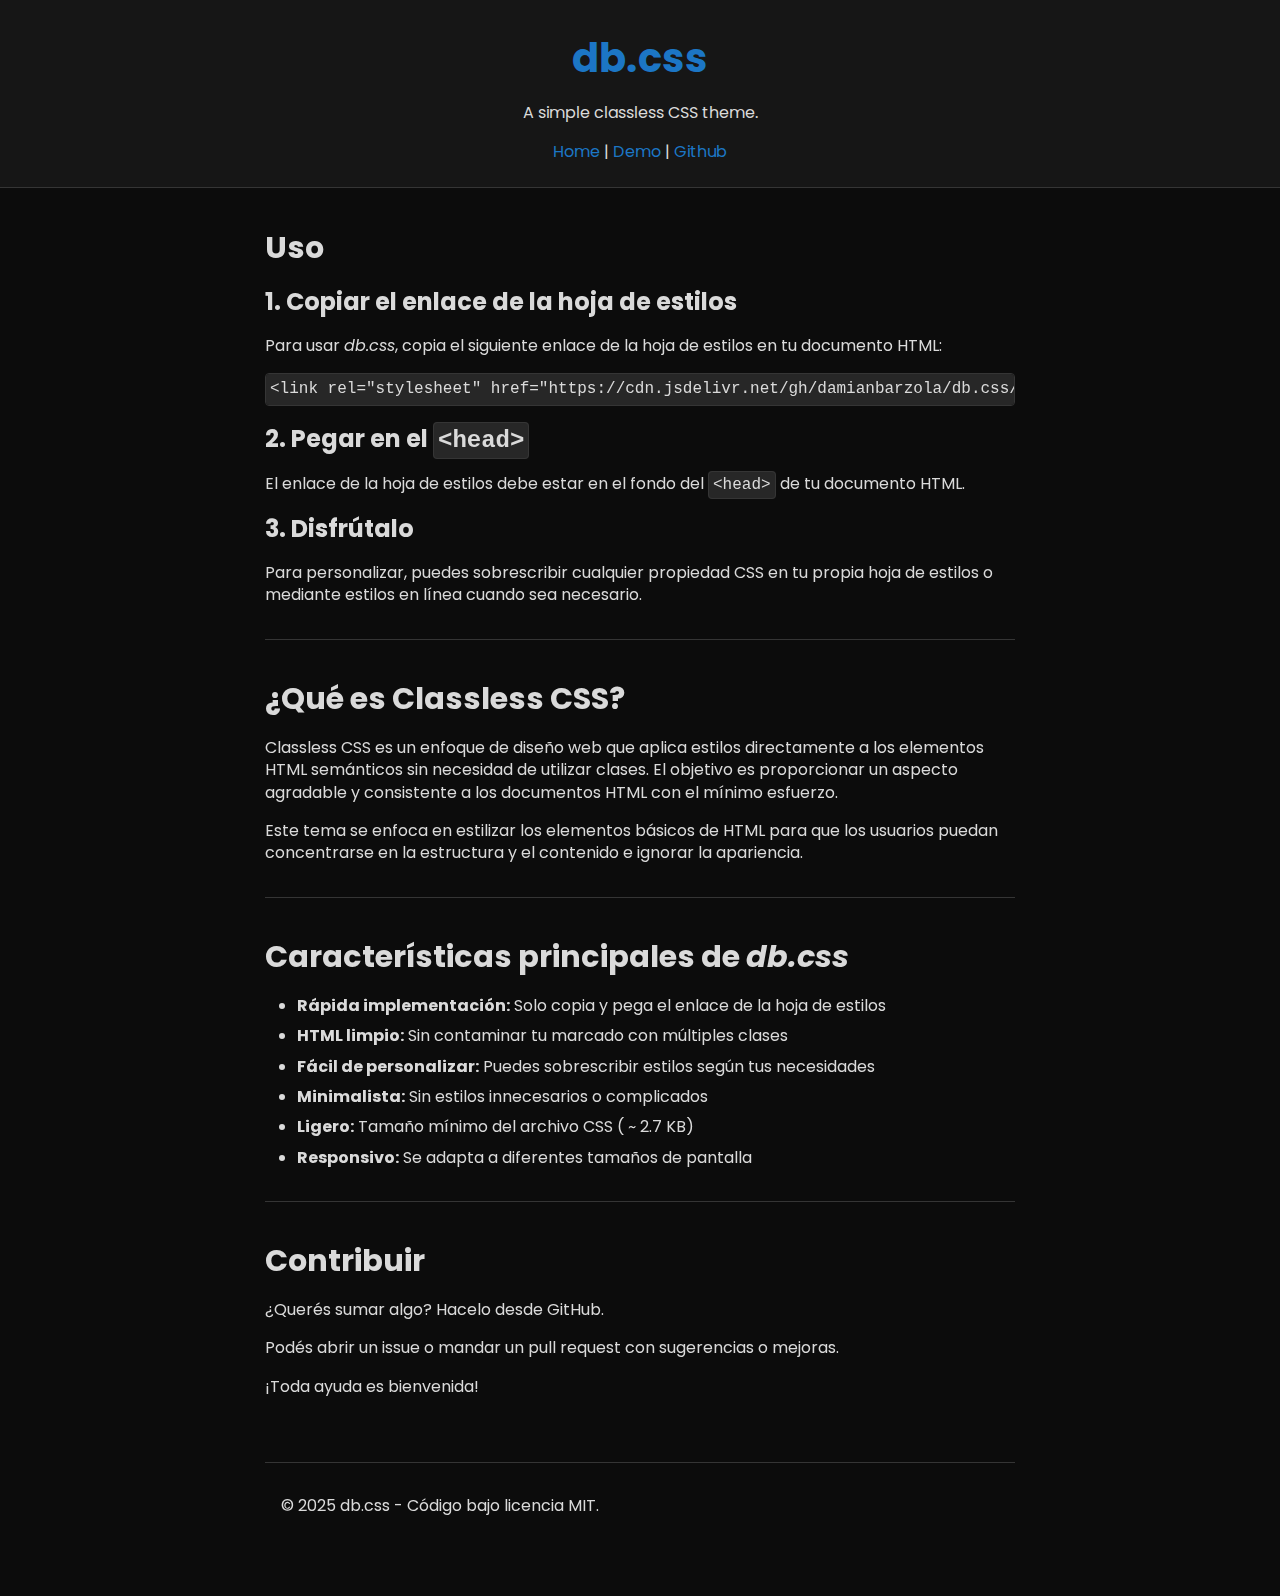
==== commit 24e8d105: "fix: update scrollbar colors and improve navigation links in demo and index pages" ====
--- a/index.html
+++ b/index.html
@@ -13,8 +13,9 @@
         <nav>
             <a href="/">Home</a>
             |
-            <a href="/demo"> Demo</a>|
-            <a href="http://github.com/damianbarzola/db.css">Github</a>
+            <a href="/demo.html"> Demo</a>
+            |
+            <a target="_blank" rel="noopener noreferrer" href="http://github.com/damianbarzola/db.css">Github</a>
         </nav>
     </header>
 
--- a/db.css
+++ b/db.css
@@ -3,8 +3,8 @@
 :root {
   --text-1: #dadada;
   --text-2: #c7c7c7;
-  --scrollbar-1: #040a0f;
-  --scrollbar-2: #202b38;
+  --scrollbar-1: #03070a;
+  --scrollbar-2: #2c2c2c;
   --background-1: #0c0c0c;
   --background-2: #161616;
   --input-background-1: #121212;
@@ -25,7 +25,7 @@
 html {
   font-family: Poppins, "Open Sans", "Helvetica Neue", sans-serif;
   scrollbar-color: var(--scrollbar-1) var(--scrollbar-2);
-  scrollbar-width: 4px;
+  scrollbar-width: var(--border-radius);
 }
 body {
   max-width: 750px;
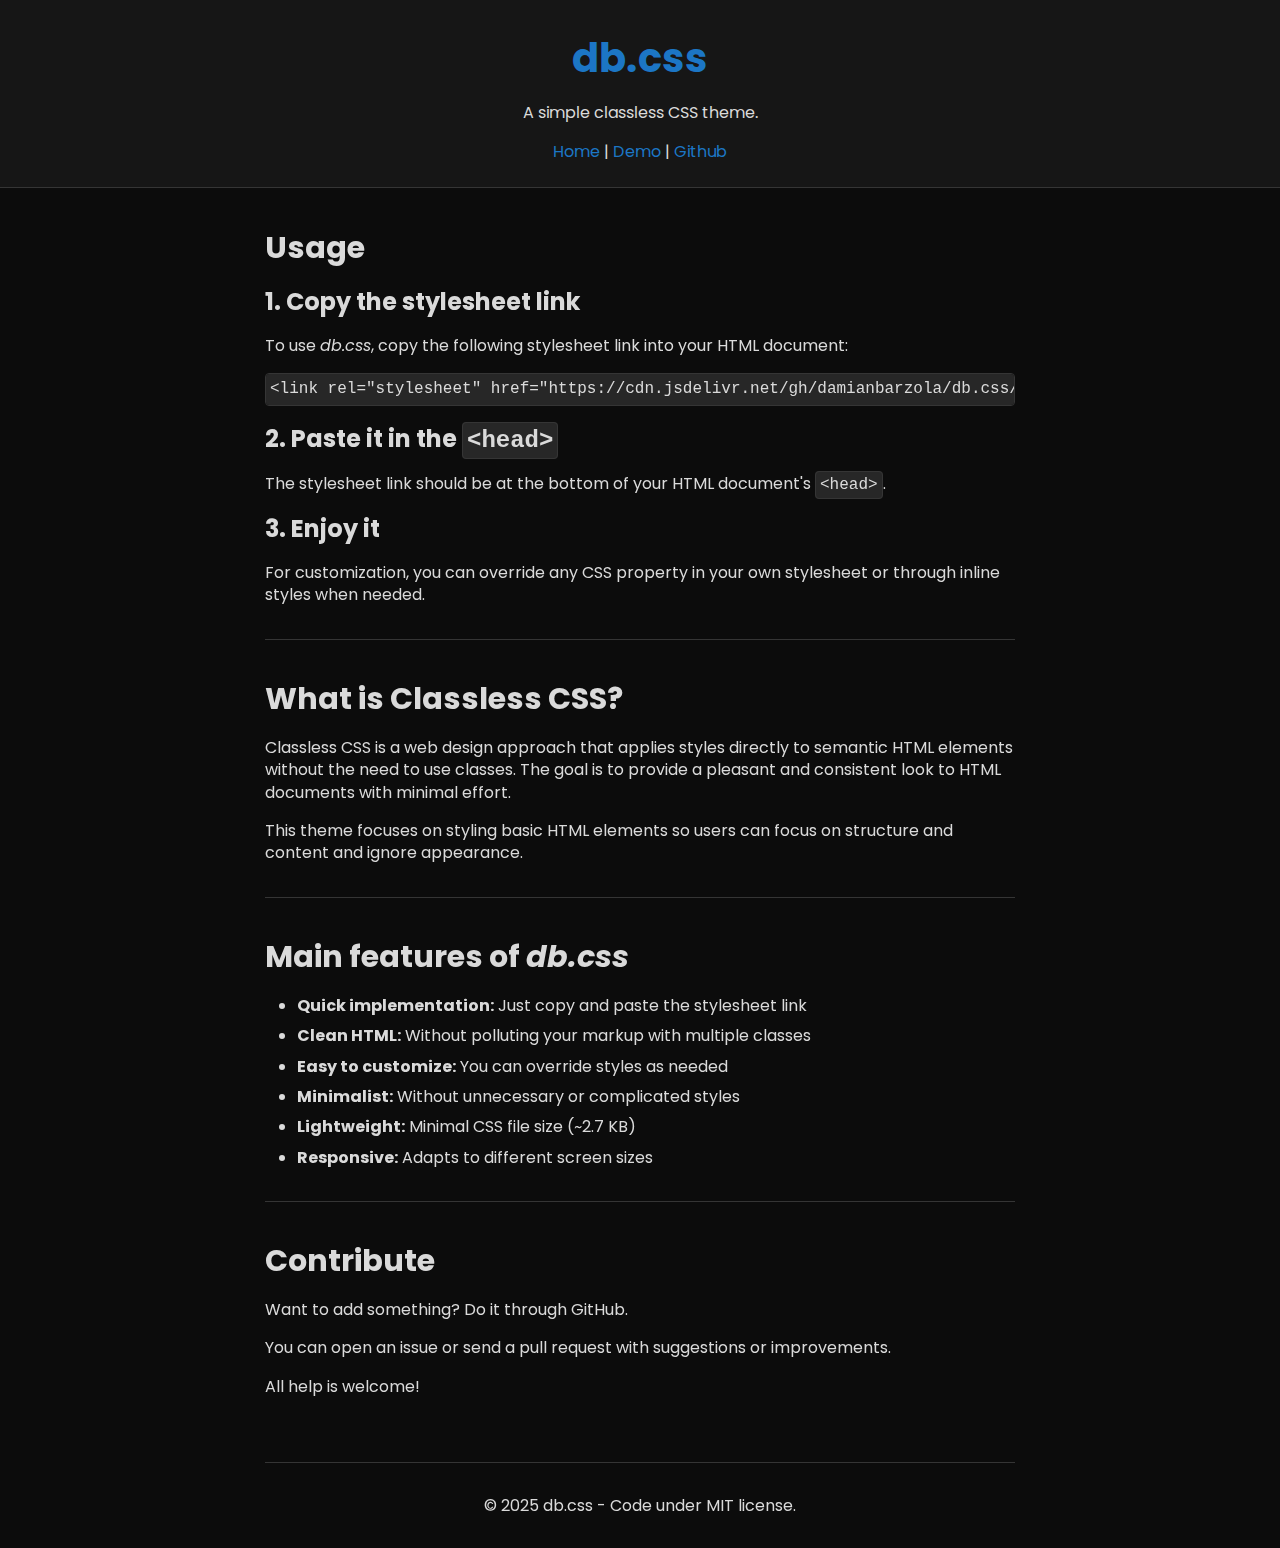
==== commit 819ddbb9: "feat: update demo and index pages with English translations and improved footer layout" ====
--- a/index.html
+++ b/index.html
@@ -9,7 +9,7 @@
 <body>
     <header>
         <h1> db.css</h1>
-        <p >A simple classless CSS theme.</p>
+        <p>A simple classless CSS theme.</p>
         <nav>
             <a href="/">Home</a>
             |
@@ -21,46 +21,45 @@
 
     <main>
         <section id="usage">
-            <h2>Uso</h2>
+            <h2>Usage</h2>
 
-            <h3>1. Copiar el enlace de la hoja de estilos</h3>
-            <p>Para usar <i>db.css</i>, copia el siguiente enlace de la hoja de estilos en tu documento HTML:</p>
+            <h3>1. Copy the stylesheet link</h3>
+            <p>To use <i>db.css</i>, copy the following stylesheet link into your HTML document:</p>
             <pre>&lt;link rel="stylesheet" href="https://cdn.jsdelivr.net/gh/damianbarzola/db.css/db.css"&gt;</pre>
             
-            <h3>2. Pegar en el <code>&lt;head&gt;</code></h3>
-            <p>El enlace de la hoja de estilos debe estar en el fondo del <code>&lt;head&gt;</code> de tu documento HTML.</p>
+            <h3>2. Paste it in the <code>&lt;head&gt;</code></h3>
+            <p>The stylesheet link should be at the bottom of your HTML document's <code>&lt;head&gt;</code>.</p>
 
-            <h3>3. Disfrútalo </h3>
-            <p>Para personalizar, puedes sobrescribir cualquier propiedad CSS en tu propia hoja de estilos o mediante estilos en línea cuando sea necesario.</p>
+            <h3>3. Enjoy it</h3>
+            <p>For customization, you can override any CSS property in your own stylesheet or through inline styles when needed.</p>
         </section>
 
         <section id="what-is">
-            <h2>¿Qué es Classless CSS?</h2>
-            <p>Classless CSS es un enfoque de diseño web que aplica estilos directamente a los elementos HTML semánticos sin necesidad de utilizar clases. El objetivo es proporcionar un aspecto agradable y consistente a los documentos HTML con el mínimo esfuerzo.</p>
-            <p>Este tema se enfoca en estilizar los elementos básicos de HTML para que los usuarios puedan concentrarse en la estructura y el contenido e ignorar la apariencia.</p>
+            <h2>What is Classless CSS?</h2>
+            <p>Classless CSS is a web design approach that applies styles directly to semantic HTML elements without the need to use classes. The goal is to provide a pleasant and consistent look to HTML documents with minimal effort.</p>
+            <p>This theme focuses on styling basic HTML elements so users can focus on structure and content and ignore appearance.</p>
         </section>
 
         <section id="characteristics">
-            <h2>Características principales de <i>db.css</i></h2>
+            <h2>Main features of <i>db.css</i></h2>
             <ul>
-                <li><strong>Rápida implementación:</strong> Solo copia y pega el enlace de la hoja de estilos</li>
-                <li><strong>HTML limpio:</strong> Sin contaminar tu marcado con múltiples clases</li>
-                <li><strong>Fácil de personalizar:</strong> Puedes sobrescribir estilos según tus necesidades</li>
-                <li><strong>Minimalista:</strong> Sin estilos innecesarios o complicados</li>
-                <li><strong>Ligero:</strong> Tamaño mínimo del archivo CSS ( ~ 2.7 KB)</li>
-                <li><strong>Responsivo:</strong> Se adapta a diferentes tamaños de pantalla</li>
+                <li><strong>Quick implementation:</strong> Just copy and paste the stylesheet link</li>
+                <li><strong>Clean HTML:</strong> Without polluting your markup with multiple classes</li>
+                <li><strong>Easy to customize:</strong> You can override styles as needed</li>
+                <li><strong>Minimalist:</strong> Without unnecessary or complicated styles</li>
+                <li><strong>Lightweight:</strong> Minimal CSS file size (~2.7 KB)</li>
+                <li><strong>Responsive:</strong> Adapts to different screen sizes</li>
             </ul>
         </section>
         <section id="contributing">
-            <h2>Contribuir</h2>
-            <p>¿Querés sumar algo? Hacelo desde GitHub.</p>
-            <p>Podés abrir un issue o mandar un pull request con sugerencias o mejoras.</p>
-            <p>¡Toda ayuda es bienvenida!</p>
-
+            <h2>Contribute</h2>
+            <p>Want to add something? Do it through GitHub.</p>
+            <p>You can open an issue or send a pull request with suggestions or improvements.</p>
+            <p>All help is welcome!</p>
         </section>
     </main>
     <footer>
-        <p>© 2025 db.css - Código bajo licencia MIT.</p>
+        <span>© 2025 db.css - Code under MIT license.</span>
     </footer>
 </body>
 </html>--- a/db.css
+++ b/db.css
@@ -68,9 +68,13 @@
 }
 
 footer {
-  padding: 1rem 1rem 2rem 1rem;
+  padding: 1rem 1rem 0rem 1rem;
   border-top: 1px solid var(--border);
   margin: 2rem 0;
+}
+footer span {
+  text-align: center;
+  display: block;
 }
 aside {
   padding: 0.7rem 0.5rem;
